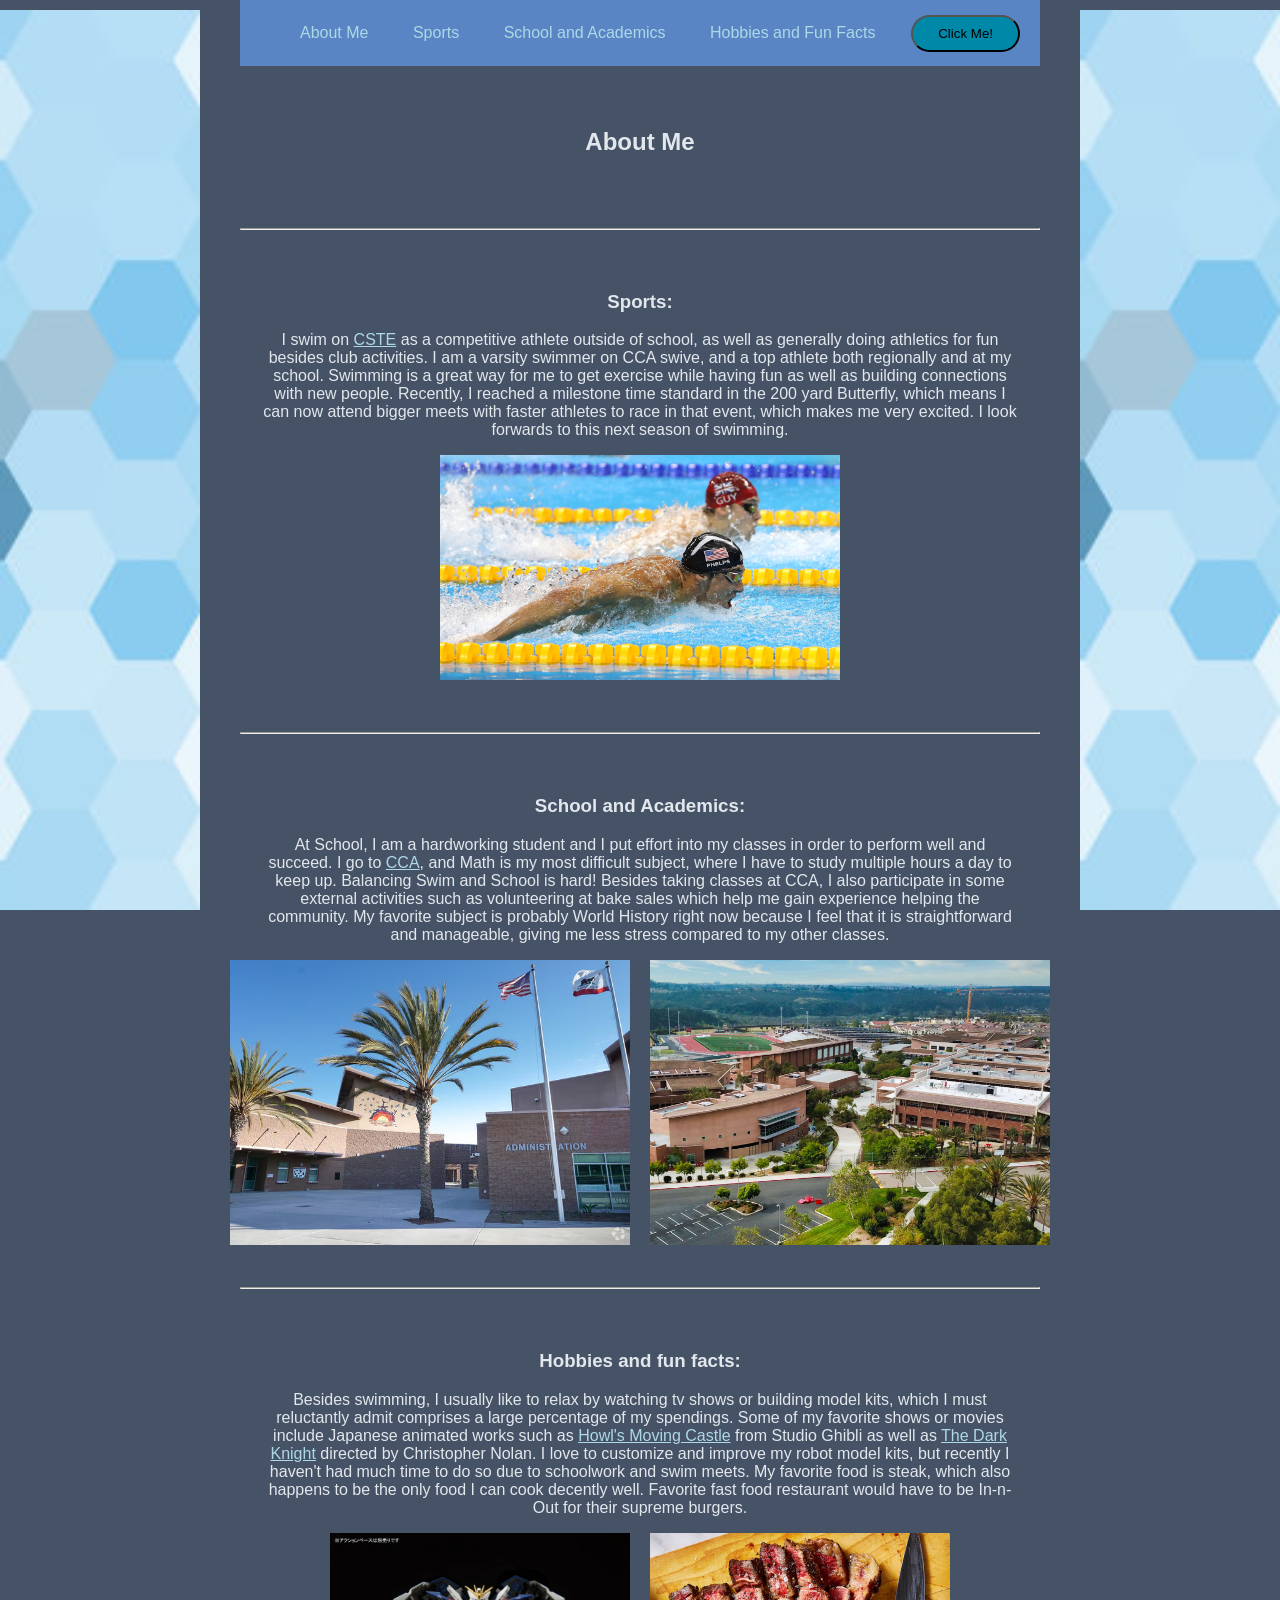
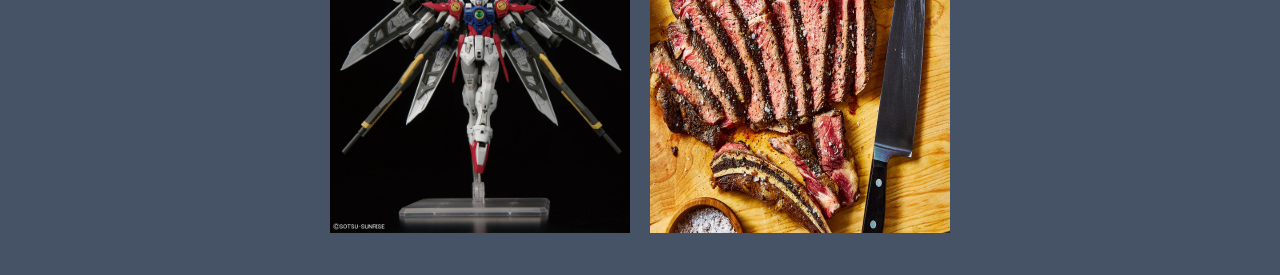
==== index_backup.html @ 8f2c11a5 "Add remaining assets and complete layout fix" ====
<!DOCTYPE html>
<html>
<head>
   <link rel="stylesheet" href="styles.css">
</head>
  <header> 
      <nav>
        <ol class="nav_links">
          <li><a href="#AM">About Me</a></li>
          <li><a href="#S">Sports</a></li>
          <li><a href="#S&A">School and Academics</a></li>
          <li><a href="#H&F">Hobbies and Fun Facts</a></li>
        </ol>
      </nav>
      <a class="cta" href=""><button>Click Me!</button></a>
    </header>
  <body>
<img src="images/Geo-patt 1.jpg" class="side-image left-side" alt="Left Decor">
<img src="images/Geo-patt 1.jpg" class="side-image right-side" alt="Right Decor">
    
<div class="content-section" id="AM">
    <h2>About Me</h2>
    <img src="" width="300">
</div>

<hr>

<div class="content-section" id="S">
    <h3 id="S-header">Sports:</h3>
    <p>I swim on <a href="https://www.swimcste.com/page/home">CSTE</a> as a competitive athlete outside of school, as well as generally doing athletics for fun besides club activities. I am a varsity swimmer on CCA swive, and a top athlete both regionally and at my school. Swimming is a great way for me to get exercise while having fun as well as building connections with new people. Recently, I reached a milestone time standard in the 200 yard Butterfly, which means I can now attend bigger meets with faster athletes to race in that event, which makes me very excited. I look forwards to this next season of swimming.</p>
    <img src="images/Swim1.avif" width="400px">
</div>

<hr>

<div class="content-section" id="SA">
    <h3> School and Academics:</h3>
    <p>At School, I am a hardworking student and I put effort into my classes in order to perform well and succeed. I go to <a href="https://cc.sduhsd.net/">CCA</a>, and Math is my most difficult subject, where I have to study multiple hours a day to keep up. Balancing Swim and School is hard! Besides taking classes at CCA, I also participate in some external activities such as volunteering at bake sales which help me gain experience helping the community. My favorite subject is probably World History right now because I feel that it is straightforward and manageable, giving me less stress compared to my other classes.</p>
    <div class="image-row">
        <img src="images/Campus 2.jpg" width="400px" alt="Campus View">
        <img src="images/CCA campus.jpg" width="400px" alt="CCA Campus">
    </div>
</div>

<hr>

<div class="content-section" id="HF">
    <h3>Hobbies and fun facts:</h3>
    <p>Besides swimming, I usually like to relax by watching tv shows or building model kits, which I must reluctantly admit comprises a large percentage of my spendings. Some of my favorite shows or movies include Japanese animated works such as <a href="https://www.imdb.com/title/tt0347149/">Howl's Moving Castle</a> from Studio Ghibli as well as <a href="https://en.wikipedia.org/wiki/The_Dark_Knight">The Dark Knight</a> directed by Christopher Nolan. I love to customize and improve my robot model kits, but recently I haven't had much time to do so due to schoolwork and swim meets. My favorite food is steak, which also happens to be the only food I can cook decently well. Favorite fast food restaurant would have to be In-n-Out for their supreme burgers.</p>
    <div class="image-row">
        <img src="images/Rg wing.webp" width="300px" alt="RG Wing">
        <img src="images/Steak.avif" width="300px" alt="Steak">
    </div>
</div>
---- styles.css ----
body {
    background-color: rgba(0, 19, 46, 0.726);
    color: rgb(226, 231, 236);
    max-width: 800px;
    margin: 0 auto;
    font-family: 'Gill Sans', 'Gill Sans MT', Calibri, 'Trebuchet MS', sans-serif;
 }
a {
    color: lightblue;
}
ol{
    color:rgb(156, 184, 255);
}
header{
box-sizing: border-box;
margin: 0;
padding: 0;
background-color: cadetblue;
}

header{
    display: flex;
    justify-content: space-between;
    align-items: center;
    padding:50px 10%;
}
.logo{
    cursor:pointer;
}
.nav_links li{
    display: inline-block;
    padding: 8px 20px;
 }

 .nav_links li a {
    transition: all 0.3s ease 0s;
 }
 .nav_links li a:link{
    text-decoration: none;
 }
 .nav_links li a:hover {
    color:azure
 }
 button {
    padding: 9px 25px;
    background-color: rgba(0,136,169,1);
    border: 4;
    border-radius: 50px;
    cursor: pointer;
    transition: all o.3s ease 0s
 }
 button:hover {
    background-color: rgba(0,136,169,0.8);
 }

 .cta {
    margin-right: 20px;
 }

 #text1{
   font-family: 'Lucida Sans', 'Lucida Sans Regular', 'Lucida Grande', 'Lucida Sans Unicode', Geneva, Verdana, sans-serif;
   font-weight: 500;
   font-size: 17px;
   color:black;
   flex-direction:row;
   justify-content: space-between;
   margin: auto;
   
}
* {box-sizing:border-box}

/* Slideshow container */
.slideshow-container {
  max-width: 1000px;
  position: relative;
  margin: auto;
}

/* Hide the images by default */
.mySlides {
  display: none;
}

/* Next & previous buttons */
.prev, .next {
  cursor: pointer;
  position: absolute;
  top: 50%;
  width: auto;
  margin-top: -22px;
  padding: 16px;
  color: navy;
  font-weight: bold;
  font-size: 18px;
  transition: 0.6s ease;
  border-radius: 0 3px 3px 0;
  user-select: none;
}

/* Position the "next button" to the right */
.next {
  right: 0;
  border-radius: 3px 0 0 3px;
}

h2 {
  text-align: center;
}

/* center subheaders and paragraphs */
h3, p {
  text-align: center;
}

/* center images horizontally */
img {
  display: block;
  margin-left: auto;
  margin-right: auto;
}

/* container for side-by-side images */
.image-row {
  display: flex;
  justify-content: center;
  gap: 20px;
}
.image-row img {
  display: block;
  margin: 0; /* overridden by flex alignment */
}
header{
box-sizing: border-box;
margin: 0;
padding: 0;
background-color: rgb(89, 133, 197);
}
.side-image {
    position: fixed;   /* This keeps them from moving when you scroll */
    top: 0;            /* Start at the very top */
    height: 100vh;     /* Fill 100% of the screen height */
    width: 200px;      /* Adjust this to make the sidebars wider or thinner */
    object-fit: cover; /* This prevents the image from looking "squashed" */
    z-index: -1;       /* This puts them BEHIND your text and main images */
}

.left-side {
    left: 0;           /* Stick to the left edge */
}

.right-side {
    right: 0;          /* Stick to the right edge */
}
/* .nav_links a:visited {
    color: darkblue;
}
h3 {
  /* This centers the text and provides a base for the box */
  text-align: center;
  padding: 10px;
  transition: all 0.3s ease; /* Makes the color change smooth */
  border: 2px solid transparent; /* Prevents layout jumping */
}

h3:hover, h3:focus {
  background-color: #00008B; /* Dark Blue */
  color: white;              /* Makes text readable on dark blue */
  border: 2px solid white;   /* White border */
  outline: none;             /* Removes default browser focus ring */
}

img {
  transition: transform 0.3s ease; /* Makes the scaling smooth */
  cursor: pointer;                /* Shows a hand icon on hover */
  display: block;                 /* Helps with centering */
  margin: 10px auto;              /* Centers the images horizontally */
}

img:hover {
  transform: scale(1.2);          /* Increases size by 20% */
  z-index: 10;                    /* Ensures the image stays on top of other elements */
  position: relative;             /* Required for z-index to work */
}
/* 1. The Wrapper Box */
.content-section {
    padding: 20px;
    margin: 20px 0;
    border-radius: 15px;
    transition: all 0.4s ease;
    border: 2px solid transparent; /* Keeps layout stable */
}

/* 2. The "Pop Out" effect on hover */
.content-section:hover {
    background-color: rgba(255, 255, 255, 0.05); /* Subtle glow */
    transform: scale(1.02); /* Slight lift */
    box-shadow: 0 10px 30px rgba(0, 0, 0, 0.3);
    border: 2px solid rgba(173, 216, 230, 0.3); /* Light blue border */
}

/* 3. The Navigation Highlight (:target) */
/* This triggers when you click a link like #S */
.content-section:target h3 {
    color: #ffeb3b; /* Bright yellow/gold to grab attention */
    text-shadow: 0 0 10px rgba(255, 235, 59, 0.7);
    transform: scale(1.1);
}

/* Optional: Add a flash effect to the whole section when targeted */
.content-section:target {
    outline: 2px solid lightblue;
    animation: highlight-fade 2s ease-out;
}

@keyframes highlight-fade {
    0% { background-color: rgba(173, 216, 230, 0.2); }
    100% { background-color: transparent; }
}

/* Ensure smooth scrolling so the jump isn't jarring */
html {
    scroll-behavior: smooth;
}
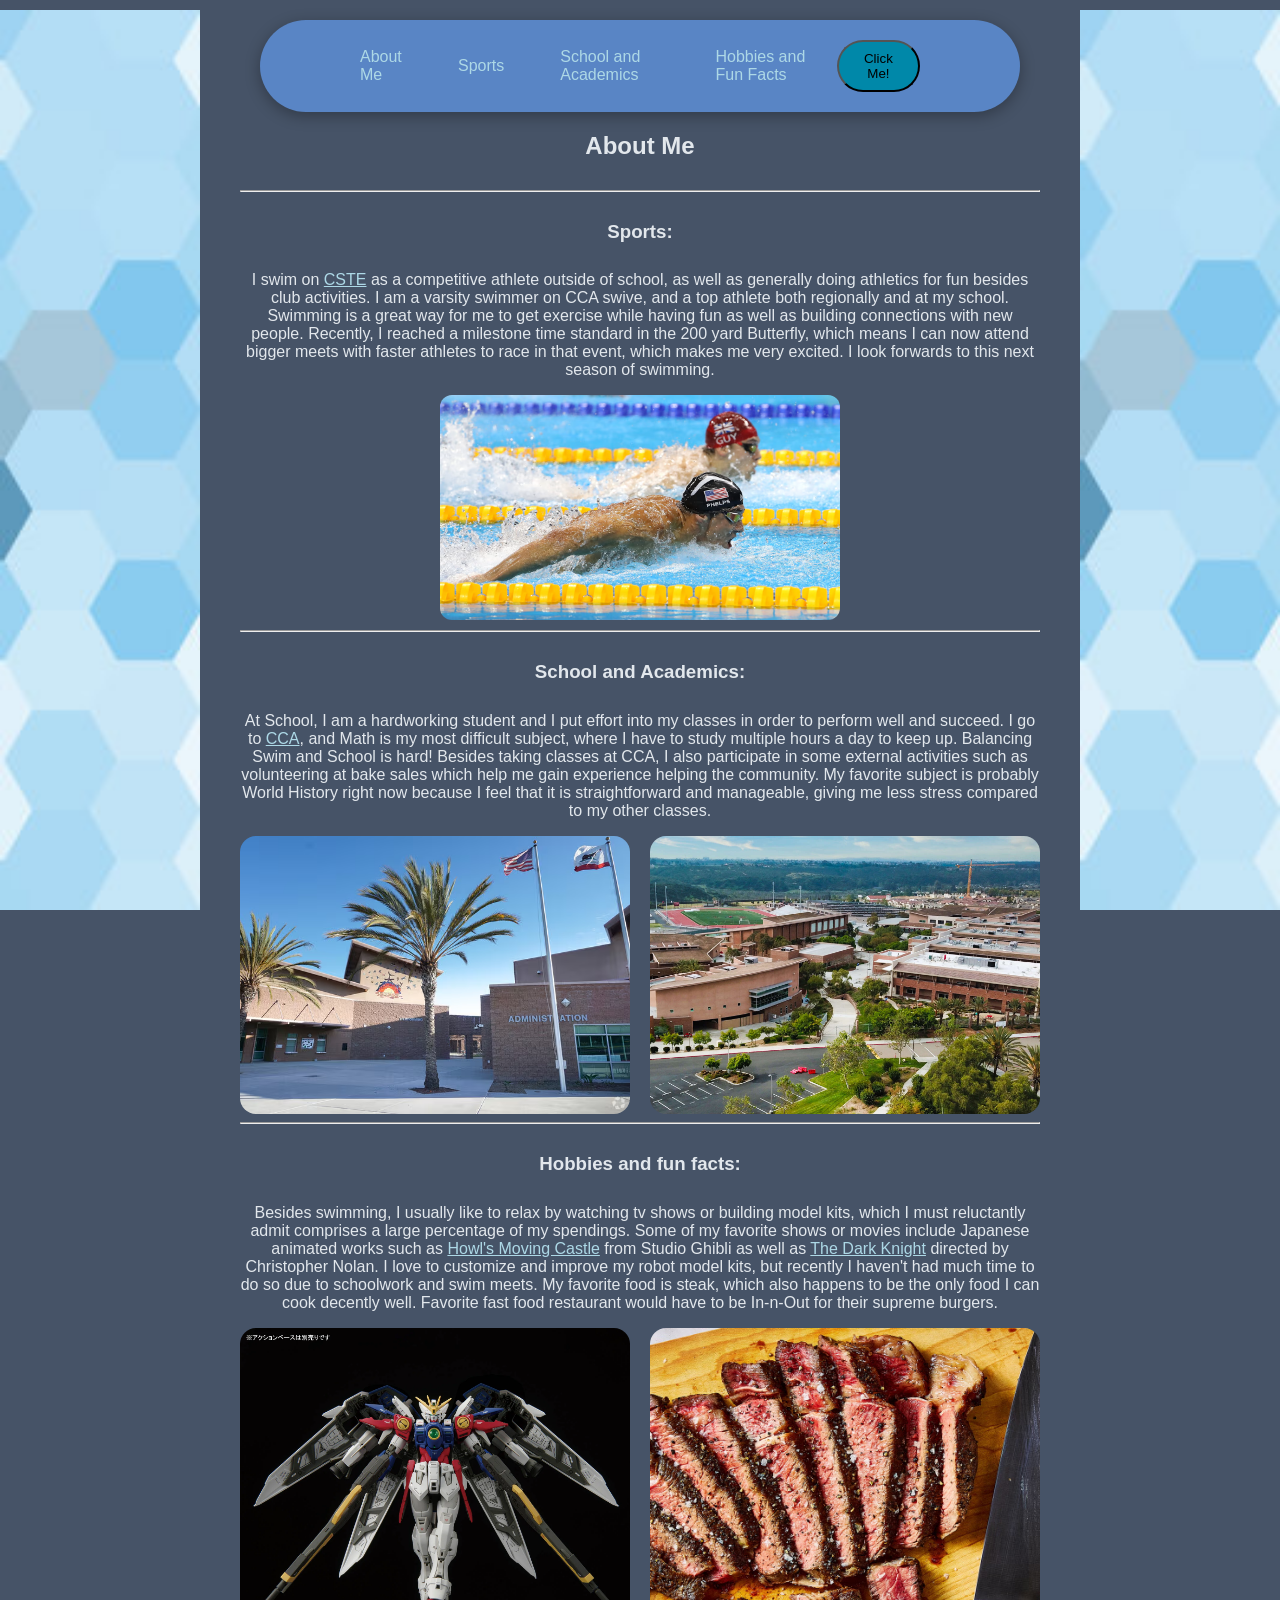
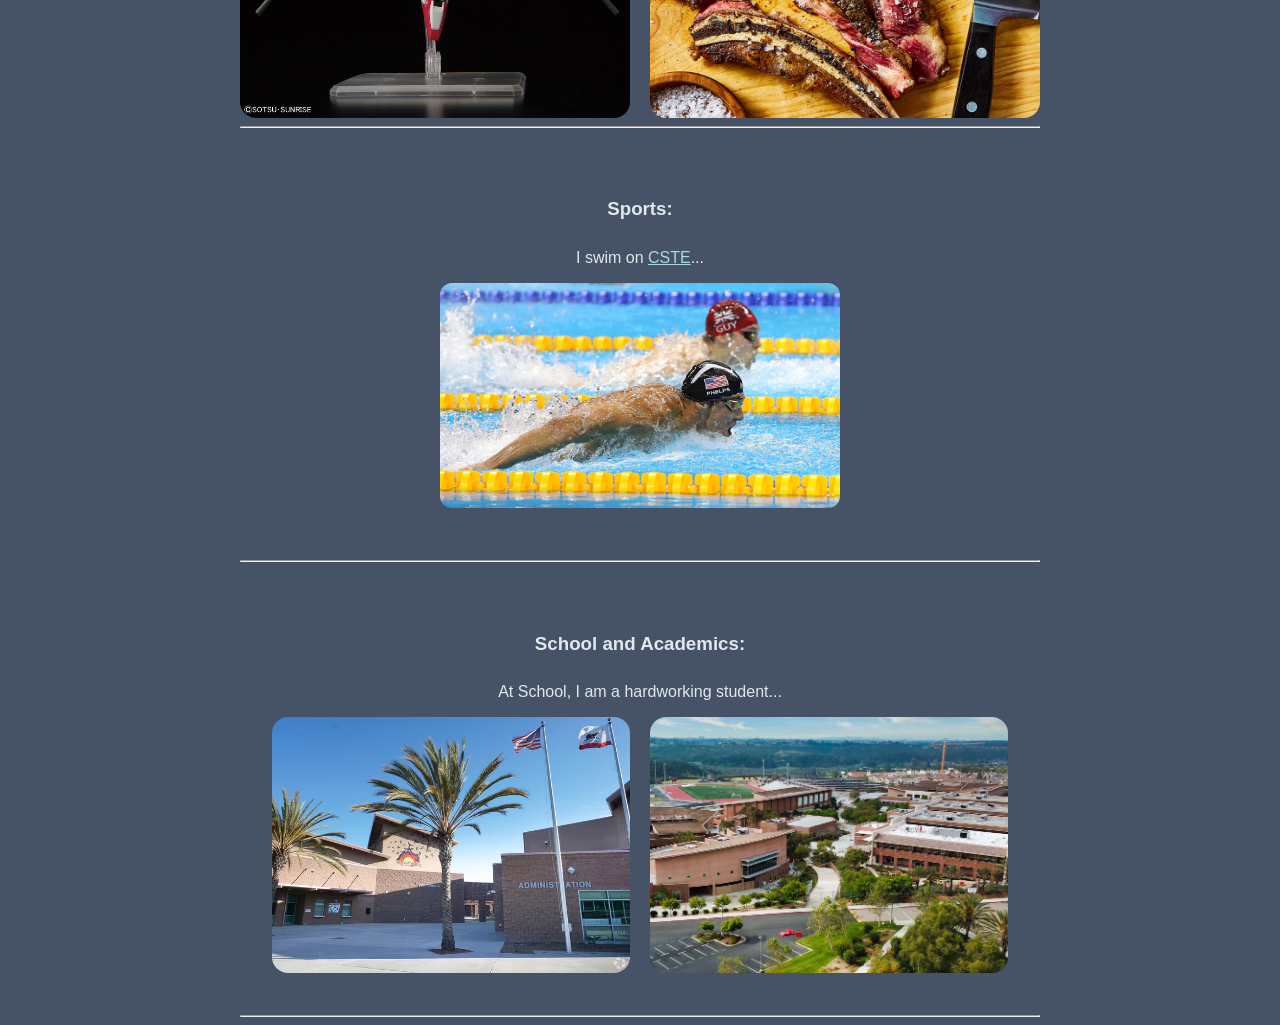
==== commit 11032a91: "Finalize all changes and push" ====
--- a/index_backup.html
+++ b/index_backup.html
@@ -18,37 +18,46 @@
 <img src="images/Geo-patt 1.jpg" class="side-image left-side" alt="Left Decor">
 <img src="images/Geo-patt 1.jpg" class="side-image right-side" alt="Right Decor">
     
-<div class="content-section" id="AM">
-    <h2>About Me</h2>
+<h2 id="AM">About Me</h2>
     <img src="" width="300">
+    <hr>
+    <h3 id="S">Sports:</h3>
+    <p>I swim on <a href="https://www.swimcste.com/page/home">CSTE</a> as a competitive athlete outside of school, as well as generally doing athletics for fun besides club activities. I am a varsity swimmer on CCA swive, and a top athlete both regionally and at my school. Swimming is a great way for me to get exercise while having fun as well as building connections with new people. Recently, I reached a milestone time standard in the 200 yard Butterfly, which means I can now attend bigger meets with faster athletes to race in that event, which makes me very excited. I look forwards to this next season of swimming.
+
+</p>
+<img src="images/Swim1.avif" width="400px">
+    <hr>
+    <h3 id="S&A"> School and Academics:</h3>
+    <p>At School, I am a hardworking student and I put effort into my classes in order to perform well and succeed. I go to <a href="https://cc.sduhsd.net/">CCA</a>, and Math is my most difficult subject, where I have to study multiple hours a day to keep up. Balancing Swim and School is hard! Besides taking classes at CCA, I also participate in some external activities such as volunteering at bake sales which help me gain experience helping the community. My favorite subject is probably World History right now because I feel that it is straightforward and manageable, giving me less stress compared to my other classes.
+</p>
+<div class="image-row">
+    <img src="images/Campus 2.jpg" width="400px" alt="Campus View">
+    <img src="images/CCA campus.jpg" width="400px" alt="CCA Campus">
 </div>
-
+    <hr>
+    <h3 id="H&F">Hobbies and fun facts:</h3>
+    <P>Besides swimming, I usually like to relax by watching tv shows or building model kits, which I must reluctantly admit comprises a large percentage of my spendings. Some of my favorite shows or movies include Japanese animated works such as <a href="https://www.imdb.com/title/tt0347149/">Howl's Moving Castle</a> from Studio Ghibli as well as <a href="https://en.wikipedia.org/wiki/The_Dark_Knight">The Dark Knight</a> directed by Christopher Nolan. I love to customize and improve my robot model kits, but recently I haven't had much time to do so due to schoolwork and swim meets. My favorite food is steak, which also happens to be the only food I can cook decently well. Favorite fast food restaurant would have to be In-n-Out for their supreme burgers.
+</P>
+<div class="image-row">
+    <img src="images/Rg wing.webp" width="300px" alt="RG Wing">
+    <img src="images/Steak.avif" width="300px" alt="Steak">
+</div>
+<hr>
+<div class="content-section" id="S">
+    <h3>Sports:</h3>
+    <p>I swim on <a href="https://www.swimcste.com/page/home">CSTE</a>...</p>
+    <img src="images/Swim1.avif" width="400px">
+</div>
 <hr>
 
-<div class="content-section" id="S">
-    <h3 id="S-header">Sports:</h3>
-    <p>I swim on <a href="https://www.swimcste.com/page/home">CSTE</a> as a competitive athlete outside of school, as well as generally doing athletics for fun besides club activities. I am a varsity swimmer on CCA swive, and a top athlete both regionally and at my school. Swimming is a great way for me to get exercise while having fun as well as building connections with new people. Recently, I reached a milestone time standard in the 200 yard Butterfly, which means I can now attend bigger meets with faster athletes to race in that event, which makes me very excited. I look forwards to this next season of swimming.</p>
-    <img src="images/Swim1.avif" width="400px">
-</div>
-
-<hr>
-
-<div class="content-section" id="SA">
+<div class="content-section" id="S&A">
     <h3> School and Academics:</h3>
-    <p>At School, I am a hardworking student and I put effort into my classes in order to perform well and succeed. I go to <a href="https://cc.sduhsd.net/">CCA</a>, and Math is my most difficult subject, where I have to study multiple hours a day to keep up. Balancing Swim and School is hard! Besides taking classes at CCA, I also participate in some external activities such as volunteering at bake sales which help me gain experience helping the community. My favorite subject is probably World History right now because I feel that it is straightforward and manageable, giving me less stress compared to my other classes.</p>
+    <p>At School, I am a hardworking student...</p>
     <div class="image-row">
         <img src="images/Campus 2.jpg" width="400px" alt="Campus View">
         <img src="images/CCA campus.jpg" width="400px" alt="CCA Campus">
     </div>
 </div>
-
 <hr>
-
-<div class="content-section" id="HF">
-    <h3>Hobbies and fun facts:</h3>
-    <p>Besides swimming, I usually like to relax by watching tv shows or building model kits, which I must reluctantly admit comprises a large percentage of my spendings. Some of my favorite shows or movies include Japanese animated works such as <a href="https://www.imdb.com/title/tt0347149/">Howl's Moving Castle</a> from Studio Ghibli as well as <a href="https://en.wikipedia.org/wiki/The_Dark_Knight">The Dark Knight</a> directed by Christopher Nolan. I love to customize and improve my robot model kits, but recently I haven't had much time to do so due to schoolwork and swim meets. My favorite food is steak, which also happens to be the only food I can cook decently well. Favorite fast food restaurant would have to be In-n-Out for their supreme burgers.</p>
-    <div class="image-row">
-        <img src="images/Rg wing.webp" width="300px" alt="RG Wing">
-        <img src="images/Steak.avif" width="300px" alt="Steak">
-    </div>
-</div>
+  </body>
+</html>
--- a/styles.css
+++ b/styles.css
@@ -27,7 +27,16 @@
 .logo{
     cursor:pointer;
 }
-.nav_links li{
+.nav_links {
+    list-style: none;
+    margin: 0;
+    padding: 0;
+    display: flex;
+    align-items: center;
+    gap: 16px;
+ }
+
+ .nav_links li{
     display: inline-block;
     padding: 8px 20px;
  }
@@ -122,13 +131,29 @@
 /* container for side-by-side images */
 .image-row {
   display: flex;
+  flex-wrap: wrap;
   justify-content: center;
   gap: 20px;
 }
 .image-row img {
   display: block;
-  margin: 0; /* overridden by flex alignment */
-}
+  margin: 0; /* handled by flex alignment */
+  max-width: calc(50% - 10px);
+  width: 400px;
+  border-radius: 16px;
+  object-fit: cover;
+}
+
+/* round all images site-wide */
+img {
+  border-radius: 12px;
+}
+
+/* keep sidebar images as full edge background shapes */
+.side-image {
+  border-radius: 0;
+}
+
 header{
 box-sizing: border-box;
 margin: 0;
@@ -157,16 +182,9 @@
 h3 {
   /* This centers the text and provides a base for the box */
   text-align: center;
-  padding: 10px;
+  { padding: 10px;
   transition: all 0.3s ease; /* Makes the color change smooth */
   border: 2px solid transparent; /* Prevents layout jumping */
-}
-
-h3:hover, h3:focus {
-  background-color: #00008B; /* Dark Blue */
-  color: white;              /* Makes text readable on dark blue */
-  border: 2px solid white;   /* White border */
-  outline: none;             /* Removes default browser focus ring */
 }
 
 img {
@@ -181,43 +199,119 @@
   z-index: 10;                    /* Ensures the image stays on top of other elements */
   position: relative;             /* Required for z-index to work */
 }
-/* 1. The Wrapper Box */
-.content-section {
-    padding: 20px;
-    margin: 20px 0;
-    border-radius: 15px;
-    transition: all 0.4s ease;
-    border: 2px solid transparent; /* Keeps layout stable */
-}
-
-/* 2. The "Pop Out" effect on hover */
-.content-section:hover {
-    background-color: rgba(255, 255, 255, 0.05); /* Subtle glow */
-    transform: scale(1.02); /* Slight lift */
-    box-shadow: 0 10px 30px rgba(0, 0, 0, 0.3);
-    border: 2px solid rgba(173, 216, 230, 0.3); /* Light blue border */
-}
-
-/* 3. The Navigation Highlight (:target) */
-/* This triggers when you click a link like #S */
-.content-section:target h3 {
-    color: #ffeb3b; /* Bright yellow/gold to grab attention */
-    text-shadow: 0 0 10px rgba(255, 235, 59, 0.7);
-    transform: scale(1.1);
-}
-
-/* Optional: Add a flash effect to the whole section when targeted */
-.content-section:target {
-    outline: 2px solid lightblue;
-    animation: highlight-fade 2s ease-out;
-}
-
-@keyframes highlight-fade {
-    0% { background-color: rgba(173, 216, 230, 0.2); }
-    100% { background-color: transparent; }
-}
-
-/* Ensure smooth scrolling so the jump isn't jarring */
+
+/* Ensure side panels do not enlarge on hover and stay hidden on small screens */
+.side-image,
+.side-image img,
+.side-image:hover {
+  transform: none !important;
+  transition: none !important;
+  pointer-events: none !important;
+  z-index: -9999 !important;
+}
+
+@media (max-width: 900px) {
+  .side-image {
+    display: none !important;
+  }
+}
+
 html {
     scroll-behavior: smooth;
 }
+
+.content-section {
+    padding: 30px;
+    margin: 10px auto;
+    border-radius: 20px;
+    transition: all 0.4s cubic-bezier(0.175, 0.885, 0.32, 1.275); /* Extra "springy" pop */
+    border: 2px solid transparent;
+}
+
+/* pop */
+.content-section:hover {
+    background-color: rgba(255, 255, 255, 0.05);
+    transform: scale(1.03); /* Lifts the whole section */
+    box-shadow: 0 15px 35px rgba(0, 0, 0, 0.4);
+    border: 2px solid rgba(173, 216, 230, 0.2);
+}
+
+/* Highlight effect when navigating via Header links */
+.content-section:target {
+    animation: highlight-pulse 2s ease-out;
+}
+
+/* Highlight the H3 specifically when targeted */
+.content-section:target h3 {
+    color: #ADD8E6; /* Light Blue */
+    text-shadow: 0 0 15px rgba(173, 216, 230, 0.8);
+    transform: scale(1.1);
+}
+
+/* Visual cue animation for the targeted section */
+@keyframes highlight-pulse {
+    0% { background-color: rgba(173, 216, 230, 0.3); }
+    50% { background-color: rgba(173, 216, 230, 0.1); }
+    100% { background-color: transparent; }
+}
+
+/* Base link style (Light Blue as you had it) */
+a:link {
+    color: lightblue;
+    transition: color 0.3s ease, text-decoration 0.3s ease;
+}
+
+a:visited {
+    color: #a7dcec; 
+}
+
+/* 2. Hover State: Glows white and adds an underline when mouse is over it */
+a:hover {
+    color: white;
+    text-decoration: underline;
+    text-shadow: 0 0 8px rgba(255, 255, 255, 0.6);
+}
+
+/* 3. Active State: A quick flash when the link is actually clicked */
+a:active {
+    color: #FFD700; /* Gold flash */
+
+.content-section:target {
+    animation: highlight-pulse 2s ease-out;
+}
+
+.content-section:target h3 {
+    color: #ADD8E6; 
+    text-shadow: 0 0 15px rgba(173, 216, 230, 0.8);
+    transform: scale(1.1);
+}
+
+@keyframes highlight-pulse {
+    0% { background-color: rgba(173, 216, 230, 0.3); }
+    100% { background-color: transparent; }
+}
+}
+/* --- 1. Rounding the Header --- */
+header {
+    display: flex;
+    justify-content: space-between;
+    align-items: center;
+    padding: 20px 10%; /* Reduced padding slightly for better look */
+    background-color: rgb(89, 133, 197);
+    margin: 20px;       /* Adds space around the header */
+    border-radius: 50px; /* Makes the header a rounded rectangle */
+    box-shadow: 0 4px 15px rgba(0,0,0,0.3);
+}
+
+
+.rounded-img {
+    border-radius: 20px; /* Adjust this number for more or less roundness */
+    overflow: hidden;
+}
+
+/* Fix for your existing H3 CSS error */
+h3 {
+    text-align: center;
+    padding: 10px;
+    transition: all 0.3s ease;
+}
